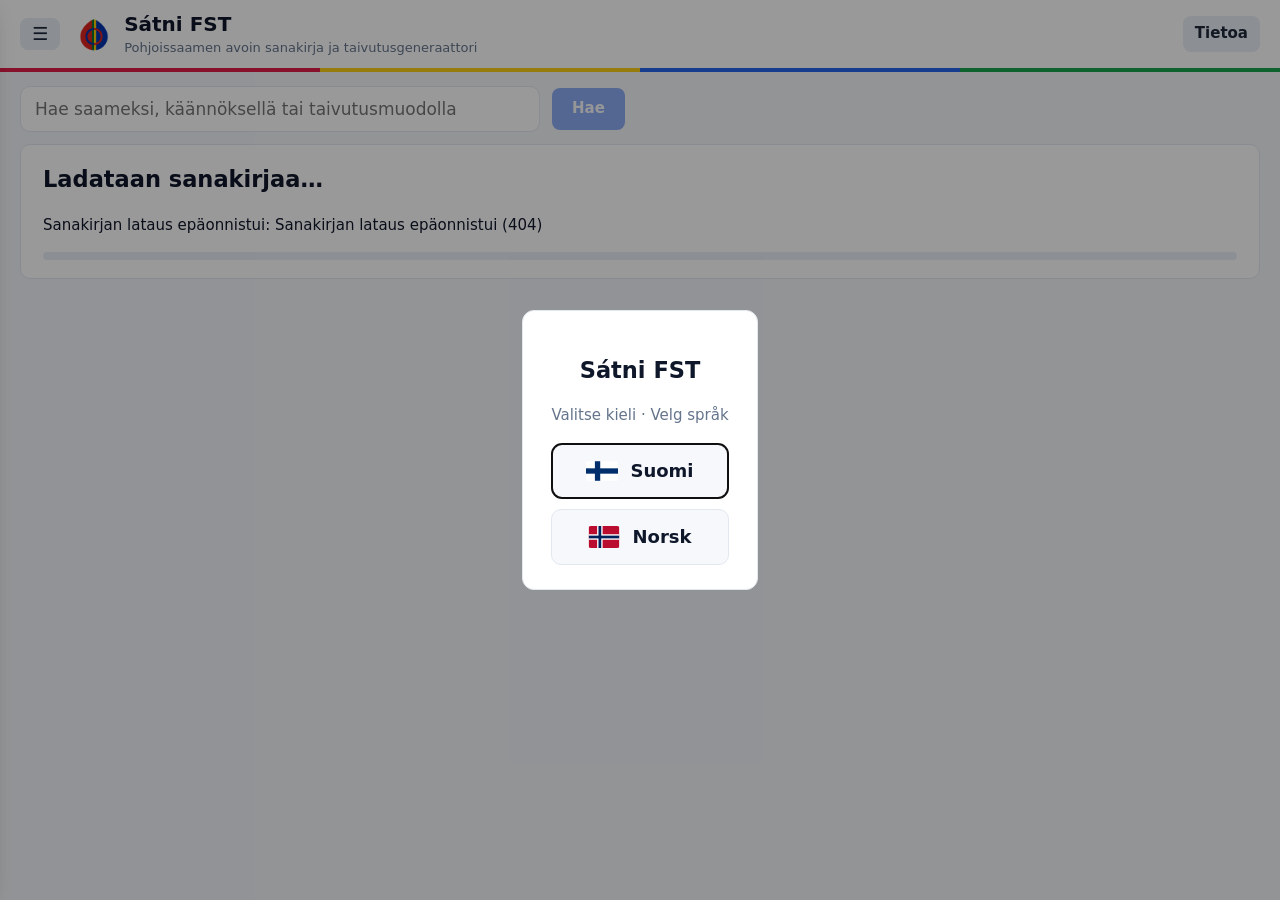
==== web/index.html @ 5a5806b3 "Tekstintunnistus: suunta saame ⇄ suomi/norja, kehys tai alleviivaus omalla värillä, latauskehä; vers" ====
<!doctype html>
<html lang="fi">
<head>
  <meta charset="utf-8">
  <meta name="viewport" content="width=device-width, initial-scale=1, viewport-fit=cover">
  <title>Sátni FST</title>
  <meta name="description" content="Pohjoissaamen–suomen sanakirja ja taivutusgeneraattori">
  <meta name="theme-color" content="#2563eb">
  <link rel="manifest" href="manifest.webmanifest">
  <link rel="icon" href="icons/icon-192.png">
  <link rel="apple-touch-icon" href="icons/icon-192.png">
  <link rel="stylesheet" href="styles.css">
  <script>
    // Teema ja kieli heti ennen piirtämistä, ettei sivu välähdä väärän värisenä
    try {
      const s = JSON.parse(localStorage.getItem("satni-settings") || "{}");
      if (s.theme === "light" || s.theme === "dark") document.documentElement.dataset.theme = s.theme;
      if (s.uiLang === "nb") document.documentElement.lang = "nb";
    } catch (e) {}
    // Android-sovellus jättää tilarivin tilan itse (MainActivity): yläpalkki ei lisää sitä toista kertaa
    if (location.hostname === "appassets.androidplatform.net") document.documentElement.classList.add("android-app");
  </script>
</head>
<body class="drawer-layout">
  <header class="topbar">
    <button class="icon-btn" id="sidebar-toggle" data-i18n-aria="sidebar" data-i18n-title="sidebar">☰</button>
    <div class="brand">
      <img src="icons/icon-192.png" alt="" class="brand-icon">
      <div>
        <div class="brand-name">Sátni FST</div>
        <div class="brand-sub" data-i18n="brandSub">Pohjoissaamen avoin sanakirja ja taivutusgeneraattori</div>
      </div>
    </div>
    <div class="topbar-actions">
      <button class="chip-btn" id="about-btn" data-i18n="about">Tietoa</button>
    </div>
  </header>
  <div class="stripe"><span></span><span></span><span></span><span></span></div>

  <div class="searchbar">
    <div class="search-box">
      <input id="search" type="search" autocomplete="off" spellcheck="false"
             placeholder="Hae saameksi, käännöksellä tai taivutusmuodolla" aria-label="Hae"
             data-i18n-placeholder="searchPlaceholder" data-i18n-aria="search" disabled>
      <ul id="suggestions" class="suggestions" role="listbox" hidden></ul>
    </div>
    <button class="primary-btn" id="search-btn" data-i18n="search" disabled>Hae</button>
    <!-- Tekstintunnistus valokuvasta: vain Android-sovelluksessa (window.SatniOcr, MainActivity) -->
    <button class="chip-btn ocr-btn" id="ocr-btn" data-i18n-title="ocrTitle" data-i18n-aria="ocrTitle" hidden disabled>📷</button>
  </div>

  <div id="drawer-scrim" class="drawer-scrim"></div>
  <div class="layout">
    <aside id="sidebar" class="sidebar">
      <!-- ☰-valikko: asetukset, suosikit, historia ja muut kielet. Käännökset ovat aina käyttöliittymän
           kielellä (suomi/norja); Muut kielet -asetuksella valittujen kielten käännökset näkyvät lisäksi
           sanakortissa, ja kaikki kielet Merkitykset-välilehdellä. -->
      <section id="settings-section" class="settings-section">
        <h3 data-i18n="settings">Asetukset</h3>
        <div class="setting-row stack"><span data-i18n="language">Kieli</span>
          <div id="drawer-lang" class="lang-switch" role="radiogroup" data-i18n-aria="uiLanguage"></div></div>
        <div class="setting-row" id="theme-row"><span data-i18n="theme">Teema</span>
          <select id="theme-select" data-i18n-aria="theme">
            <option value="auto" data-i18n="themeAuto">Automaattinen</option>
            <option value="light" data-i18n="themeLight">Vaalea</option>
            <option value="dark" data-i18n="themeDark">Tumma</option>
          </select></div>
        <label class="check" id="grade-option"><input type="checkbox" id="grade-toggle" checked> <span data-i18n="showGrade">Näytä aste (GD/HD)</span></label>
        <div class="setting-row voice-head"><span data-i18n="voice">Ääni</span></div>
        <div id="voice-list" class="voice-list" role="radiogroup" data-i18n-aria="voice"></div>
      </section>
      <section>
        <h3 data-i18n="favourites">★ Suosikit</h3>
        <ul id="favourites" class="word-list"></ul>
      </section>
      <section>
        <h3 data-i18n="history">Historia</h3>
        <ul id="history" class="word-list"></ul>
        <button class="link-btn" id="clear-history" data-i18n="clearHistory">Tyhjennä historia</button>
      </section>
      <section>
        <h3 data-i18n="otherLanguages">Muut kielet</h3>
        <p class="muted small" data-i18n="extraLangsHint"></p>
        <div id="extra-langs" class="extra-langs"></div>
      </section>
      <!-- Kokeelliset ominaisuudet, oletuksena pois päältä. Nyt: kuvasta haku (📷, vain Android-sovellus). -->
      <section id="experimental-section" class="experimental" hidden>
        <label class="switch-row">
          <span class="switch-text">
            <span data-i18n="experimental">Kokeelliset ominaisuudet</span>
            <span class="muted small"><span class="state-off" data-i18n="experimentalOff">Pois käytöstä</span><span
              class="state-on" data-i18n="experimentalOn">Käytössä</span></span>
          </span>
          <input type="checkbox" id="experimental-toggle" class="switch" role="switch">
        </label>
        <p class="muted small" data-i18n="experimentalHint"></p>
      </section>
    </aside>

    <main id="main">
      <section id="loading" class="card loading">
        <h2 data-i18n="loadingTitle">Ladataan sanakirjaa…</h2>
        <p id="loading-text" data-i18n="loadingText">Ensimmäisellä kerralla ladataan noin 40 Mt. Sen jälkeen sanakirja toimii myös ilman verkkoyhteyttä.</p>
        <div class="progress"><div id="progress-bar"></div></div>
      </section>

      <section id="welcome" class="card welcome" hidden>
        <div id="welcome-lang" class="lang-switch" role="radiogroup" data-i18n-aria="uiLanguage"></div>
        <h1 data-i18n="welcomeTitle">Bures boahtin! – Tervetuloa</h1>
        <p class="lead" data-i18n="welcomeLead"></p>
        <dl class="tips" data-i18n-html="welcomeTips"></dl>
        <p class="muted small" data-i18n="tryThese">Kokeile:</p>
        <div id="examples" class="chips"></div>
      </section>

      <div id="results" class="chips results" hidden></div>

      <article id="word" class="card word" hidden>
        <div class="word-top">
          <div class="word-title">
            <h1 id="lemma"></h1>
            <span id="pos-badge" class="badge"></span>
            <button id="fav-btn" class="star-btn">☆</button>
          </div>
          <div class="word-actions">
            <button id="speak-btn" class="speak-btn"><span class="speaker">🔈</span> <span data-i18n="listen">Kuuntele</span></button>
            <a id="gt-link" class="gt-btn" target="_blank" rel="noopener"><span class="gt-mark">gt</span> Giellatekno ↗</a>
            <a id="satni-link" class="ext-btn" target="_blank" rel="noopener">sátni.org ↗</a>
            <a id="ai-link" class="ext-btn" target="_blank" rel="noopener" data-i18n-title="askAiTitle">ChatGPT ↗</a>
          </div>
        </div>
        <p class="translation"><span id="translation"></span> <a href="#" id="more-meanings" class="more"></a></p>
        <p id="form-translation" class="form-translation" hidden></p>
        <p id="extra-translations" class="extra-translations" hidden></p>
        <div id="gradation" class="gradation"></div>
        <p id="word-info" class="muted small"></p>
      </article>

      <nav id="tabs" class="tabs" hidden>
        <button data-tab="table" class="active" data-i18n="tabTable">Taivutus</button>
        <button data-tab="meanings" id="meanings-tab">Merkitykset</button>
        <button data-tab="raw" data-i18n="tabRaw">Kaikki muodot</button>
      </nav>
      <section id="panel-table" class="card panel" hidden></section>
      <section id="panel-meanings" class="card panel" hidden></section>
      <section id="panel-raw" class="card panel" hidden></section>
    </main>
  </div>

  <!-- Ensimmäinen käynnistys: käyttöliittymän kieli (app.js: showFirstRun) -->
  <dialog id="first-run" class="first-run">
    <h2>Sátni FST</h2>
    <p>Valitse kieli · Velg språk</p>
    <div id="first-run-lang" class="first-run-lang"></div>
  </dialog>

  <dialog id="about">
    <h2>Sátni FST</h2>
    <p class="muted small" id="about-version"></p>
    <div data-i18n-html="aboutBody"></div>
    <form method="dialog"><button class="chip-btn" data-i18n="close">Sulje</button></form>
  </dialog>

  <!-- Tekstintunnistus: kuva ja sen sanat (app.js: openOcr, ocrResult) -->
  <div id="ocr-view" class="ocr-view" hidden>
    <div class="ocr-head">
      <button class="chip-btn" id="ocr-camera" data-i18n="ocrCamera">📷 Ota kuva</button>
      <button class="chip-btn" id="ocr-gallery" data-i18n="ocrGallery">🖼️ Valitse kuva</button>
      <button class="chip-btn" id="ocr-close" data-i18n="close">Sulje</button>
    </div>
    <!-- Suunta (saame -> käyttöliittymän kieli tai toisin päin) ja merkintätyyli (kehys/alleviivaus, väri) -->
    <div class="ocr-bar">
      <button class="ocr-dir" id="ocr-dir"></button>
      <button class="ocr-style-btn" id="ocr-style-btn" data-i18n-title="ocrStyle" data-i18n-aria="ocrStyle"></button>
      <div id="ocr-style" class="ocr-style" hidden>
        <div class="lang-switch ocr-seg" id="ocr-style-seg" role="radiogroup">
          <button data-style="frame" data-i18n="ocrFrame">Kehys</button>
          <button data-style="underline" data-i18n="ocrUnderline">Alleviivaus</button>
        </div>
        <div class="ocr-swatches" id="ocr-swatches" role="radiogroup"></div>
      </div>
    </div>
    <p id="ocr-status" class="muted small"></p>
    <!-- Kuva koko jäljellä olevalla alueella: zoomaus kahdella sormella, siirto vetämällä. Sanakirjan sanat
         alleviivattuina; napautus avaa kuplan (sana, käännös, kuuntele), kuplan napautus sanakirjan. -->
    <div id="ocr-stage" class="ocr-stage">
      <div id="ocr-photo" class="ocr-photo"></div>
      <div id="ocr-bubble" class="ocr-bubble" role="group" hidden></div>
    </div>
  </div>

  <div id="toast" class="toast" hidden></div>

  <script src="vendor/sql-wasm.js"></script>
  <script src="i18n.js"></script>
  <script src="app.js"></script>
</body>
</html>
---- web/styles.css ----
/* Värit samat kuin työpöytäversion ui_theme.py:ssä */
:root {
  --bg: #f4f6fa; --surface: #ffffff; --surface-alt: #f6f8fb; --border: #e2e8f0;
  --text: #0f172a; --muted: #64748b; --subtle: #94a3b8;
  --accent: #2563eb; --accent-hover: #1d4ed8; --accent-text: #ffffff;
  --chip: #e8edf4; --chip-hover: #dbe3ee; --chip-text: #1e293b;
  --section: #eef2f8; --select: #dbeafe;
  --gd: #15803d; --gd-bg: #dcfce7; --hd: #c2410c; --hd-bg: #ffedd5;
  --gt: #9f1239; --gt-bg: #fff1f2; --gt-hover: #ffe4e6;
  --speak: #1d4ed8; --speak-bg: #eff6ff; --speak-hover: #dbeafe;
  --radius: 10px;
  color-scheme: light;
}
@media (prefers-color-scheme: dark) {
  :root:not([data-theme="light"]) {
    --bg: #0f141b; --surface: #171e27; --surface-alt: #1b232e; --border: #2a3441;
    --text: #e5e9f0; --muted: #94a3b8; --subtle: #64748b;
    --accent: #3b82f6; --accent-hover: #60a5fa;
    --chip: #232c38; --chip-hover: #2d3846; --chip-text: #e2e8f0;
    --section: #1f2834; --select: #1e3a5f;
    --gd: #4ade80; --gd-bg: #123220; --hd: #fb923c; --hd-bg: #3a2210;
    --gt: #fda4af; --gt-bg: #35141d; --gt-hover: #4a1c28;
    --speak: #93c5fd; --speak-bg: #162447; --speak-hover: #1e3160;
    color-scheme: dark;
  }
}
:root[data-theme="dark"] {
  --bg: #0f141b; --surface: #171e27; --surface-alt: #1b232e; --border: #2a3441;
  --text: #e5e9f0; --muted: #94a3b8; --subtle: #64748b;
  --accent: #3b82f6; --accent-hover: #60a5fa;
  --chip: #232c38; --chip-hover: #2d3846; --chip-text: #e2e8f0;
  --section: #1f2834; --select: #1e3a5f;
  --gd: #4ade80; --gd-bg: #123220; --hd: #fb923c; --hd-bg: #3a2210;
  --gt: #fda4af; --gt-bg: #35141d; --gt-hover: #4a1c28;
  --speak: #93c5fd; --speak-bg: #162447; --speak-hover: #1e3160;
  color-scheme: dark;
}

* { box-sizing: border-box; }
html, body { margin: 0; }
/* Sivu ei saa olla näyttöä leveämpi eikä venyä reunojen yli (puhelin: tausta paljastui). Vain html:lle:
   body:n overflow tekisi siitä oman vierityslaatikon, ja puhelimessa sivu ei enää vierinyt lainkaan. */
html { background: var(--bg); overflow-x: hidden; overscroll-behavior: none; }
body {
  background: var(--bg); color: var(--text);
  font: 15px/1.45 "Noto Sans", "Segoe UI", system-ui, -apple-system, "DejaVu Sans", sans-serif;
  -webkit-text-size-adjust: 100%;
}
button, input, select { font: inherit; color: inherit; }
a { color: var(--accent); }
[hidden] { display: none !important; }
.muted { color: var(--muted); }
.small { font-size: 13px; }
b.gd, .gd { color: var(--gd); }
b.hd, .hd { color: var(--hd); }

/* Yläpalkki */
.topbar {
  display: flex; align-items: center; justify-content: space-between; gap: 12px;
  background: var(--surface); padding: 10px 20px; padding-top: max(10px, env(safe-area-inset-top));
}
/* Android-sovelluksessa tilarivin tila on jo sovelluksen reunuksessa (muuten tyhjä alue kahteen kertaan) */
.android-app .topbar { padding-top: 10px; }
.brand { display: flex; align-items: center; gap: 12px; min-width: 0; overflow: hidden; }
.brand > div { min-width: 0; overflow: hidden; text-overflow: ellipsis; }
.brand-icon { width: 36px; height: 36px; border-radius: 8px; }
.brand-name { font-weight: 700; font-size: 20px; }
.brand-sub { color: var(--muted); font-size: 13px; white-space: nowrap; overflow: hidden; text-overflow: ellipsis; }
.topbar-actions { display: flex; gap: 8px; align-items: center; }
.stripe { display: flex; height: 4px; }
.stripe span { flex: 1; }
.stripe span:nth-child(1) { background: #e11d48; } .stripe span:nth-child(2) { background: #facc15; }
.stripe span:nth-child(3) { background: #2563eb; } .stripe span:nth-child(4) { background: #16a34a; }

select {
  background: var(--surface); border: 1px solid var(--border); border-radius: 8px; padding: 6px 8px;
}
.chip-btn, .icon-btn {
  background: var(--chip); color: var(--chip-text); border: 0; border-radius: 8px;
  padding: 7px 12px; font-weight: 600; cursor: pointer;
}
.chip-btn:hover, .icon-btn:hover { background: var(--chip-hover); }
.icon-btn { display: none; font-size: 18px; line-height: 1; }

/* Käyttöliittymän kieli: valitsin valikossa ja aloitussivulla */
.lang-switch svg {
  width: 24px; height: 16px; border-radius: 2px; box-shadow: 0 0 0 1px var(--border); flex: none;
}
.lang-switch {
  float: right; display: inline-flex; gap: 2px; padding: 3px; background: var(--chip); border-radius: 99px;
}
.lang-switch button {
  display: flex; align-items: center; gap: 8px; border: 0; background: none; color: var(--chip-text);
  padding: 6px 12px; border-radius: 99px; font: inherit; font-weight: 600; cursor: pointer;
}
.lang-switch button.active { background: var(--surface); box-shadow: 0 1px 3px rgb(0 0 0 / .15); }
.primary-btn {
  background: var(--accent); color: var(--accent-text); border: 0; border-radius: 8px;
  padding: 10px 20px; font-weight: 700; cursor: pointer;
}
.primary-btn:hover { background: var(--accent-hover); }
.primary-btn:disabled { opacity: .5; cursor: default; }
.link-btn { background: none; border: 0; color: var(--muted); font-size: 13px; cursor: pointer; padding: 4px 0; }
.link-btn:hover { color: var(--accent); }

/* Haku */
.searchbar {
  display: flex; flex-wrap: wrap; align-items: center; gap: 10px 12px; padding: 14px 20px 8px;
}
.search-box { position: relative; flex: 1 1 320px; max-width: 520px; }
#search {
  width: 100%; padding: 10px 14px; font-size: 17px; border-radius: 10px;
  border: 1px solid var(--border); background: var(--surface); outline: none;
}
#search:focus { border-color: var(--accent); box-shadow: 0 0 0 3px color-mix(in srgb, var(--accent) 20%, transparent); }
.check, .voice { display: flex; gap: 6px; align-items: center; font-size: 14px; white-space: nowrap; }
.check input { accent-color: var(--accent); width: 16px; height: 16px; }
.suggestions {
  position: absolute; left: 0; right: 0; top: calc(100% + 4px); z-index: 20; margin: 0; padding: 4px;
  list-style: none; background: var(--surface); border: 1px solid var(--border); border-radius: 10px;
  box-shadow: 0 10px 30px rgba(0, 0, 0, .15); max-height: 340px; overflow-y: auto;
}
.suggestions li { padding: 8px 10px; border-radius: 6px; cursor: pointer; display: flex; gap: 8px; align-items: baseline; }
.suggestions li .pos { color: var(--subtle); font-size: 12px; }
.suggestions li .trans { color: var(--muted); font-size: 13px; margin-left: auto; text-align: right; }
.suggestions li.active, .suggestions li:hover { background: var(--select); }

/* Asettelu: sivupalkki + sisältö */
.layout { display: grid; grid-template-columns: 230px minmax(0, 1fr); gap: 16px; padding: 4px 20px 24px; }
.sidebar {
  background: var(--surface); border: 1px solid var(--border); border-radius: var(--radius);
  padding: 12px 14px; align-self: start; position: sticky; top: 12px; max-height: calc(100vh - 24px); overflow: auto;
}
.sidebar h3 { margin: 4px 0 6px; font-size: 13px; color: var(--muted); text-transform: uppercase; letter-spacing: .04em; }
.sidebar section + section { margin-top: 14px; }
.word-list { list-style: none; margin: 0; padding: 0; }
.word-list li a {
  display: block; padding: 5px 8px; border-radius: 6px; text-decoration: none; color: var(--text);
  white-space: nowrap; overflow: hidden; text-overflow: ellipsis;
}
.word-list li a:hover { background: var(--chip); }
.extra-langs { display: flex; flex-direction: column; gap: 2px; }
.extra-langs .check { padding: 3px 8px; font-size: 14px; }
.extra-translations { font-size: 15px; margin: -4px 0 10px; }
.word-list .empty { color: var(--subtle); font-size: 13px; padding: 4px 8px; }

.card {
  background: var(--surface); border: 1px solid var(--border); border-radius: var(--radius);
  padding: 18px 22px;
}
main > * + * { margin-top: 12px; }

/* Lataus ja aloitus */
.loading h2 { margin-top: 0; }
.progress { height: 8px; background: var(--chip); border-radius: 99px; overflow: hidden; margin-top: 12px; }
#progress-bar { height: 100%; width: 0; background: var(--accent); transition: width .2s; }
.welcome h1 { margin: 4px 0; font-size: 26px; }
.lead { color: var(--muted); margin-top: 0; font-size: 16px; }
.tips { display: grid; grid-template-columns: 120px 1fr; gap: 6px 12px; margin: 18px 0 22px; }
.tips dt { color: var(--accent); font-weight: 700; }
.tips dd { margin: 0; }
.chips { display: flex; flex-wrap: wrap; gap: 6px; }
.chips button {
  background: var(--chip); color: var(--chip-text); border: 0; border-radius: 8px; padding: 6px 12px;
  font-weight: 600; cursor: pointer;
}
.chips button:hover { background: var(--chip-hover); }
.chips button.selected { background: var(--accent); color: var(--accent-text); }
.chips button.random { background: var(--speak-bg); color: var(--speak); }
.results button { font-size: 13px; }
.results button .trans { font-weight: 400; opacity: .85; }
.results button.more-results { background: none; color: var(--accent); border: 1px dashed var(--border); }

/* Sanakortti */
.word-top { display: flex; justify-content: space-between; align-items: flex-start; gap: 12px; flex-wrap: wrap; }
.word-title { display: flex; align-items: center; gap: 12px; flex-wrap: wrap; }
.word-title h1 { margin: 0; font-size: 32px; line-height: 1.15; }
.badge { background: var(--chip); color: var(--chip-text); border-radius: 6px; padding: 2px 8px; font-size: 13px; font-weight: 600; }
.star-btn { background: none; border: 0; font-size: 24px; color: var(--subtle); cursor: pointer; padding: 0 4px; }
.star-btn.on { color: #eab308; }
.word-actions { display: flex; flex-wrap: wrap; gap: 8px; }
.speak-btn, .gt-btn {
  display: inline-flex; align-items: center; gap: 6px; border: 0; border-radius: 8px; padding: 7px 12px;
  font-weight: 700; font-size: 14px; cursor: pointer; text-decoration: none;
}
.speak-btn { background: var(--speak-bg); color: var(--speak); }
.speak-btn:hover { background: var(--speak-hover); }
.speak-btn:disabled { opacity: .7; cursor: progress; }
.gt-btn { background: var(--gt-bg); color: var(--gt); }
.gt-btn:hover { background: var(--gt-hover); }
.ext-btn {
  display: inline-flex; align-items: center; border-radius: 8px; padding: 7px 12px;
  font-weight: 700; font-size: 14px; text-decoration: none; background: var(--chip); color: var(--chip-text);
}
.ext-btn:hover { background: var(--chip-hover); }
.gt-mark { background: var(--gt); color: var(--gt-bg); border-radius: 5px; padding: 0 5px; font-size: 12px; }
.translation { font-size: 19px; margin: 6px 0 10px; }
.form-translation { font-size: 16px; margin: -4px 0 10px; }
.form-translation b { font-weight: 600; }
.more { font-size: 14px; margin-left: 6px; text-decoration: none; }
.gradation { display: flex; flex-wrap: wrap; align-items: center; gap: 6px 8px; font-size: 14px; }
.gradation .label { color: var(--muted); font-weight: 700; font-size: 13px; margin-right: 4px; }
.gradation .pill { border-radius: 6px; padding: 2px 8px; font-weight: 700; }
.pill.gd { background: var(--gd-bg); color: var(--gd); }
.pill.hd { background: var(--hd-bg); color: var(--hd); }
.pill.other { background: var(--chip); color: var(--muted); font-weight: 500; }
.gradation .clusters { font-size: 18px; font-weight: 700; margin: 0 10px; }
.gradation .arrow { color: var(--subtle); }
.gradation .oahpa { color: var(--muted); font-size: 13px; }
#word-info:empty { display: none; }
#word-info { margin: 8px 0 0; }

/* Välilehdet */
.tabs { display: flex; gap: 4px; border-bottom: 1px solid var(--border); }
.tabs button {
  background: none; border: 0; border-bottom: 3px solid transparent; padding: 10px 14px; font-weight: 700;
  color: var(--muted); cursor: pointer;
}
.tabs button:hover { color: var(--text); }
.tabs button.active { color: var(--accent); border-bottom-color: var(--accent); }
main > .tabs { margin-top: 18px; }
main > .tabs + .panel { margin-top: 0; border-top-left-radius: 0; border-top-right-radius: 0; border-top: 0; }

/* Taivutustaulukot */
.legend { color: var(--muted); font-size: 13px; margin: 0 0 12px; }
.legend b { margin-right: 4px; }
.table-wrap { overflow-x: auto; }
table.paradigm { border-collapse: collapse; width: 100%; font-size: 15px; }
table.paradigm th { text-align: left; color: var(--muted); font-size: 13px; font-weight: 700; padding: 6px 12px; }
table.paradigm td { padding: 6px 12px; white-space: nowrap; }
table.paradigm td.label { color: var(--muted); font-weight: 700; width: 1%; }
table.paradigm tbody tr:nth-child(even) td { background: var(--surface-alt); }
table.paradigm tr.section td {
  background: var(--section) !important; color: var(--accent); font-weight: 700; padding-top: 10px;
}
.form { cursor: pointer; border-radius: 4px; }
.form:hover { background: var(--select); }
.form.playing { outline: 2px solid var(--accent); }
.pron { color: var(--muted); }
.sep { color: var(--subtle); }
.hint { color: var(--subtle); font-size: 13px; margin: 12px 0 0; }

/* Merkitykset */
.meaning { margin: 0 0 18px; }
.lang-head { margin: 22px 0 10px; font-size: 13px; text-transform: uppercase; letter-spacing: .06em; color: var(--muted); }
.meaning .head { font-weight: 700; font-size: 16px; }
.meaning .nr { color: var(--accent); margin-right: 6px; }
.meaning .expl { font-style: italic; font-weight: 400; }
.meaning .restr { font-style: italic; color: var(--muted); font-weight: 400; font-size: 14px; }
.meaning .tag { background: var(--chip); color: var(--muted); border-radius: 5px; padding: 1px 6px; font-size: 12px; font-weight: 400; margin-left: 6px; }
.example { margin: 6px 0 0 24px; }
.example .sme { display: block; }
.example .fin { display: block; color: var(--muted); }
.example .missing { display: block; color: var(--subtle); font-style: italic; font-size: 13px; }
.raw { font-family: ui-monospace, "DejaVu Sans Mono", monospace; font-size: 13px; }
.raw .tag { color: var(--muted); display: inline-block; min-width: 200px; }

dialog {
  background: var(--surface); color: var(--text); border: 1px solid var(--border); border-radius: 12px;
  max-width: 540px; padding: 24px 28px;
}
dialog::backdrop { background: rgba(0, 0, 0, .4); }
/* Tekstintunnistus (Android-sovellus): kuva koko näytön kokoisena, sanakirjan sanat alleviivattuina samassa
   kohdassa ja asennossa kuin kuvassa; napautetun sanan päällä kupla (sana, käännös, linkki sanakirjaan) */
.ocr-btn { font-size: 18px; padding: 6px 10px; line-height: 1.2; }
.ocr-view {
  position: fixed; inset: 0; z-index: 45; background: var(--bg); padding: 12px;
  display: flex; flex-direction: column;
}
.ocr-view[hidden] { display: none; }
.ocr-head { display: flex; flex-wrap: wrap; gap: 8px; }
.ocr-head #ocr-close { margin-left: auto; }
#ocr-status { margin: 8px 2px; }
.ocr-stage {
  position: relative; flex: 1; min-height: 0; overflow: hidden; touch-action: none;
  user-select: none; -webkit-user-select: none; -webkit-touch-callout: none;
  border-radius: 8px; background: #111;
}
.ocr-photo { position: absolute; left: 0; top: 0; transform-origin: 0 0; }
.ocr-photo img { display: block; width: 100%; height: 100%; pointer-events: none; user-select: none; }
/* Sanojen merkintä: läpikuultava pyöreäkulmainen kehys tai alleviivaus, väri asetuksista (--mark) */
.ocr-photo { --mark: #2563eb; }
.ocr-word { position: absolute; }
.style-frame .ocr-word {
  border-radius: 6px; background: color-mix(in srgb, var(--mark) 10%, transparent);
  border: 1.5px solid color-mix(in srgb, var(--mark) 45%, transparent);
}
.style-frame .ocr-word.picked {
  background: color-mix(in srgb, var(--mark) 24%, transparent); border-color: var(--mark);
}
.style-underline .ocr-word {
  border-radius: 2px; box-shadow: inset 0 -2px 0 color-mix(in srgb, var(--mark) 80%, transparent);
}
.style-underline .ocr-word.picked {
  background: color-mix(in srgb, var(--mark) 18%, transparent); box-shadow: inset 0 -3px 0 var(--mark);
}
/* Suunta ja merkintätapa: pilleri ja paletti kuvan yläpuolella */
.ocr-bar { position: relative; display: flex; align-items: center; gap: 8px; margin-top: 10px; }
.ocr-dir, .ocr-style-btn {
  display: inline-flex; align-items: center; gap: 8px; border: 1px solid var(--border); background: var(--surface);
  color: var(--text); border-radius: 99px; padding: 6px 14px; font: inherit; font-weight: 600; cursor: pointer;
}
.ocr-dir svg { width: 18px; height: 18px; color: var(--accent); }
.ocr-style-btn { padding: 6px; width: 36px; height: 36px; justify-content: center; margin-left: auto; }
.ocr-style-btn span { width: 18px; height: 18px; border-radius: 50%; background: var(--mark-preview, #2563eb); }
.ocr-style {
  position: absolute; right: 0; top: calc(100% + 6px); z-index: 5; display: flex; flex-direction: column; gap: 12px;
  padding: 12px; border-radius: 14px; background: var(--surface); border: 1px solid var(--border);
  box-shadow: 0 8px 24px rgba(0, 0, 0, .25);
}
.ocr-style[hidden] { display: none; }
.ocr-seg { float: none; }
.ocr-seg button { padding: 5px 12px; font-size: 14px; }
.ocr-swatches { display: flex; gap: 10px; justify-content: center; }
.ocr-swatches button {
  width: 28px; height: 28px; border-radius: 50%; border: 0; cursor: pointer; background: var(--c);
  box-shadow: 0 0 0 2px var(--surface), 0 0 0 3px transparent;
}
.ocr-swatches button.active { box-shadow: 0 0 0 2px var(--surface), 0 0 0 4px var(--c); }
.ocr-bubble {
  position: absolute; z-index: 2; display: flex; align-items: center; gap: 12px;
  max-width: calc(100% - 16px); padding: 8px 8px 8px 14px; border: 0; border-radius: 14px;
  background: var(--surface); color: var(--text); box-shadow: 0 6px 20px rgba(0, 0, 0, .35);
  font: inherit; text-align: left; cursor: pointer; transform: translate(-50%, calc(-100% - 10px));
}
.ocr-bubble[hidden] { display: none; }
.ocr-bubble.below { transform: translate(-50%, 10px); }
.ocr-bubble::after {
  content: ""; position: absolute; left: var(--arrow, 50%); top: 100%; transform: translateX(-50%);
  border: 8px solid transparent; border-top-color: var(--surface);
}
.ocr-bubble.below::after { top: auto; bottom: 100%; border-top-color: transparent; border-bottom-color: var(--surface); }
.ocr-bubble .b-text { display: flex; flex-direction: column; gap: 2px; min-width: 0; }
.ocr-bubble .b-word { font-weight: 700; font-size: 17px; }
.ocr-bubble .b-lemma { color: var(--muted); font-weight: 400; font-size: 14px; }
.ocr-bubble .b-trans { color: var(--muted); font-size: 15px; overflow: hidden; text-overflow: ellipsis; white-space: nowrap; }
.ocr-bubble .b-open, .ocr-bubble .b-speak {
  flex: none; width: 34px; height: 34px; border-radius: 50%; display: grid; place-items: center;
  background: var(--accent); color: var(--accent-text);
}
.ocr-bubble .b-speak { background: var(--speak-bg); color: var(--speak); margin-right: -4px; }

/* Ei Androidin omaa napautuskorostusta (se korosti koko kuplan); painettu painike korostetaan itse */
.ocr-stage, .ocr-stage * { -webkit-tap-highlight-color: transparent; }
.ocr-bubble .b-speak, .ocr-bubble .b-open { transition: transform .1s, filter .1s; }
.ocr-bubble .pressed { filter: brightness(.8); transform: scale(.86); }

/* Äänen haku: pyörivä kehä kaiutinkuvakkeen ympärillä (sanakortin Kuuntele ja kuvan sanakupla) */
@keyframes speak-spin { to { transform: rotate(360deg); } }
.speak-btn .speaker, .ocr-bubble .b-speak { position: relative; }
.speak-btn .speaker { display: inline-grid; place-items: center; width: 1.4em; height: 1.4em; }
.speak-btn.loading .speaker::after, .ocr-bubble .b-speak.loading::after {
  content: ""; position: absolute; inset: -5px; border-radius: 50%;
  border: 2.5px solid transparent; border-top-color: currentColor; border-left-color: currentColor;
  animation: speak-spin .8s linear infinite;
}
.speak-btn.loading .speaker::after { inset: -3px; border-width: 2px; }
.ocr-bubble svg { width: 18px; height: 18px; }

/* Kokeelliset ominaisuudet: kytkin valikon lopussa */
.experimental { border-top: 1px solid var(--border); padding-top: 14px; }
.switch-row { display: flex; align-items: center; justify-content: space-between; gap: 12px; cursor: pointer; font-weight: 600; }
.switch-text { display: flex; flex-direction: column; gap: 2px; }
.switch-text .small { font-weight: 400; }
.experimental .state-on, .experimental.on .state-off { display: none; }
.experimental.on .state-on { display: inline; }
.switch {
  appearance: none; -webkit-appearance: none; flex: none; position: relative; margin: 0; cursor: pointer;
  width: 46px; height: 28px; border-radius: 99px; background: var(--border); transition: background .2s;
}
.switch::before {
  content: ""; position: absolute; top: 3px; left: 3px; width: 22px; height: 22px; border-radius: 50%;
  background: #fff; box-shadow: 0 1px 3px rgba(0, 0, 0, .3); transition: transform .2s;
}
.switch:checked { background: var(--accent); }
.switch:checked::before { transform: translateX(18px); }
.switch:focus-visible { outline: 2px solid var(--accent); outline-offset: 2px; }
.toast {
  position: fixed; left: 50%; bottom: 24px; transform: translateX(-50%); z-index: 50;
  background: var(--text); color: var(--bg); padding: 10px 16px; border-radius: 8px; font-size: 14px;
  box-shadow: 0 8px 24px rgba(0, 0, 0, .25); max-width: calc(100% - 32px);
}

/* Kapea näyttö (puhelin) */
@media (max-width: 820px) {
  /* minmax(0, 1fr): leveä taulukko ei saa venyttää koko sivua näyttöä leveämmäksi */
  .layout { grid-template-columns: minmax(0, 1fr); padding: 4px 12px 24px; }
  .sidebar { display: none; position: static; max-height: none; }
  body.sidebar-open .sidebar { display: block; }
  .icon-btn { display: inline-block; }
  .brand-sub { display: none; }
  .brand-name { white-space: nowrap; font-size: 18px; }
  .brand-icon { width: 30px; height: 30px; }
  .topbar-actions { gap: 6px; }
  .search-box { flex: 1 1 0; min-width: 0; }
  .primary-btn { padding: 10px 16px; }
  .tabs { overflow-x: auto; }
  .tabs button { white-space: nowrap; padding: 10px 10px; font-size: 14px; }
  .topbar, .searchbar { padding-left: 12px; padding-right: 12px; }
  .card { padding: 14px 16px; }
  .lang-switch { float: none; margin-bottom: 10px; }
  .word-title h1 { font-size: 27px; }
  .tips { grid-template-columns: 1fr; gap: 0; }
  .tips dd { margin-bottom: 8px; }
  table.paradigm { font-size: 14px; }
  table.paradigm td, table.paradigm th { padding: 5px 8px; }
}
/* Puhelin pystyssä: nimi mahtuu ilman kuvaketta */
@media (max-width: 480px) {
  .brand-icon { display: none; }
}

/* Sivupaneeli on vasemmalta liukuva valikko (☰), jossa myös asetukset.
   Sama kaikilla alustoilla: sisältö saa koko leveyden. */
body.drawer-layout .layout { grid-template-columns: minmax(0, 1fr); }
body.drawer-layout .sidebar {
  /* align-self: stretch, koska ruudukon sisällä kiinteäkin elementti noudattaa align-selfiä (start =
     sisällön korkuinen): ilman tätä valikon alaosa jää matalalla näytöllä näkymättömiin eikä vieritä */
  display: block; position: fixed; top: 8px; bottom: 0; left: 0; z-index: 40; max-height: none; align-self: stretch;
  width: min(85vw, 320px); overflow-y: auto; padding: 18px 16px 24px; border-radius: 0 12px 12px 0;
  background: var(--surface); box-shadow: 4px 0 24px rgba(0, 0, 0, .3);
  transform: translateX(-105%); transition: transform .2s ease-out;
}
body.drawer-layout.sidebar-open .sidebar { transform: none; }
.drawer-scrim { display: none; }
body.drawer-layout.sidebar-open .drawer-scrim {
  display: block; position: fixed; inset: 0; z-index: 39; background: rgba(0, 0, 0, .45);
}
body.drawer-layout .icon-btn { display: inline-block; }
.settings-section .check { display: flex; align-items: center; gap: 8px; padding: 6px 8px; }
/* ☰ vasempaan yläkulmaan; kieli, teema ja ääni ovat valikossa */
body.drawer-layout .topbar { justify-content: flex-start; }
body.drawer-layout .topbar .brand { flex: 1; }
body.drawer-layout .topbar > #sidebar-toggle { margin-right: 4px; }
.setting-row { display: flex; align-items: center; justify-content: space-between; gap: 8px; padding: 6px 8px; }
.setting-row .lang-switch { float: none; }
.setting-row.stack { flex-direction: column; align-items: flex-start; }
.voice-head { padding-bottom: 0; }
.voice-list { display: flex; flex-direction: column; padding: 0 8px 4px 16px; }
.voice-row { display: flex; align-items: center; justify-content: space-between; gap: 8px; padding: 2px 0; }
.voice-row label { display: flex; align-items: center; gap: 10px; flex: 1; padding: 6px 0; cursor: pointer; }
.sample-btn {
  border: 0; border-radius: 99px; background: var(--speak-bg); color: var(--speak); font-size: 18px;
  width: 40px; height: 40px; cursor: pointer;
}
.sample-btn:disabled { opacity: .5; }
.first-run { text-align: center; }
.first-run p { color: var(--muted); }
.first-run-lang { display: flex; flex-direction: column; gap: 10px; margin-top: 16px; }
.first-run-lang button {
  display: flex; align-items: center; justify-content: center; gap: 12px; padding: 14px 24px; font: inherit;
  font-size: 18px; font-weight: 600; border: 1px solid var(--border); border-radius: var(--radius);
  background: var(--surface-alt); color: var(--text); cursor: pointer;
}
.first-run-lang svg { width: 32px; height: 22px; border-radius: 3px; }
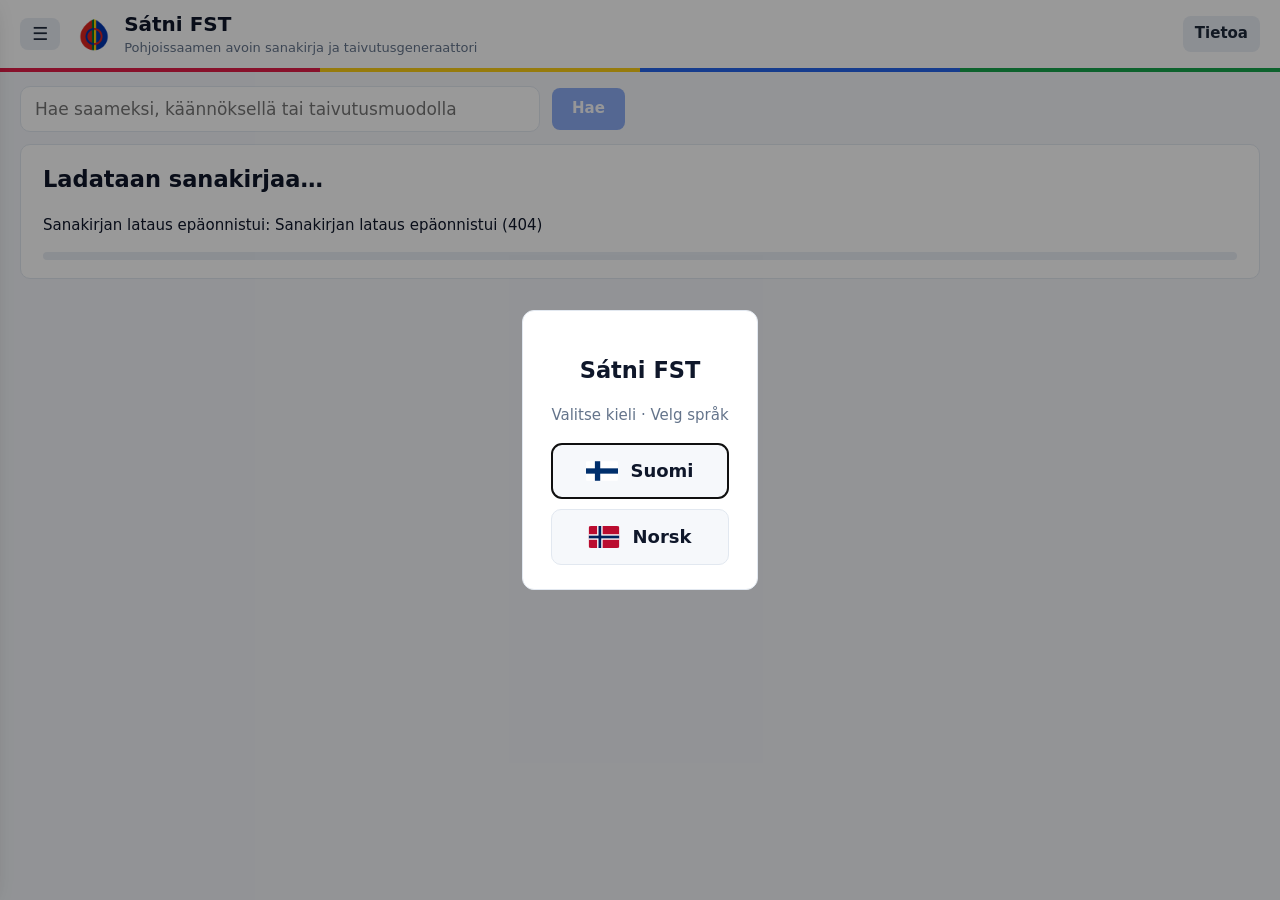
==== commit d726838b: "Versio 0.8.1: latauskehä kuvahaussa (tekstin tunnistus, sanojen haku, suunnan vaihto), Buy me a coff" ====
--- a/web/index.html
+++ b/web/index.html
@@ -120,13 +120,9 @@
           <div class="word-title">
             <h1 id="lemma"></h1>
             <span id="pos-badge" class="badge"></span>
+            <!-- Kuuntele: pyöreä kaiutinpainike, äänen haun ajan pyörivä kehä (styles.css) -->
+            <button id="speak-btn" class="speak-btn" data-i18n-title="listen" data-i18n-aria="listen"><svg viewBox="0 0 24 24" fill="none" stroke="currentColor" stroke-width="2.2" stroke-linecap="round" stroke-linejoin="round" aria-hidden="true"><path d="M4 9h4l5-4v14l-5-4H4z" fill="currentColor"/><path d="M16.5 8.5a5 5 0 0 1 0 7"/><path d="M19 6a8.5 8.5 0 0 1 0 12"/></svg></button>
             <button id="fav-btn" class="star-btn">☆</button>
-          </div>
-          <div class="word-actions">
-            <button id="speak-btn" class="speak-btn"><span class="speaker">🔈</span> <span data-i18n="listen">Kuuntele</span></button>
-            <a id="gt-link" class="gt-btn" target="_blank" rel="noopener"><span class="gt-mark">gt</span> Giellatekno ↗</a>
-            <a id="satni-link" class="ext-btn" target="_blank" rel="noopener">sátni.org ↗</a>
-            <a id="ai-link" class="ext-btn" target="_blank" rel="noopener" data-i18n-title="askAiTitle">ChatGPT ↗</a>
           </div>
         </div>
         <p class="translation"><span id="translation"></span> <a href="#" id="more-meanings" class="more"></a></p>
@@ -134,6 +130,14 @@
         <p id="extra-translations" class="extra-translations" hidden></p>
         <div id="gradation" class="gradation"></div>
         <p id="word-info" class="muted small"></p>
+        <!-- Sanasta muualla: pyöristetyt linkkipillerit kortin alaosassa (styles.css) -->
+        <section id="word-links" class="word-links" hidden>
+          <h3 class="links-head" data-i18n="elsewhere">Sanasta muualla</h3>
+          <div class="link-pills">
+            <a id="gt-link" class="link-pill gt" target="_blank" rel="noopener" data-i18n-title="gtTitle"><span class="lp-mark">gt</span>Giellatekno<span class="lp-arrow">↗</span></a>
+            <a id="satni-link" class="link-pill satni" target="_blank" rel="noopener" data-i18n-title="satniTitle"><span class="lp-mark">s</span>sátni.org<span class="lp-arrow">↗</span></a>
+          </div>
+        </section>
       </article>
 
       <nav id="tabs" class="tabs" hidden>
@@ -158,6 +162,17 @@
     <h2>Sátni FST</h2>
     <p class="muted small" id="about-version"></p>
     <div data-i18n-html="aboutBody"></div>
+    <form method="dialog" class="dialog-actions">
+      <button type="button" class="chip-btn" id="licenses-btn" data-i18n="licenses">Lisenssit</button>
+      <button class="chip-btn" data-i18n="close">Sulje</button>
+    </form>
+  </dialog>
+
+  <!-- Lisenssit ja tekijänoikeudet: web/licenses/ (työpöytäversiossa lisäksi licenses/desktop/, app.js: showLicenses) -->
+  <dialog id="licenses-dlg" class="licenses-dlg">
+    <h2 data-i18n="licensesTitle">Lisenssit ja tekijänoikeudet</h2>
+    <select id="lic-select" data-i18n-aria="licensesTitle"></select>
+    <pre id="lic-text" class="lic-text"></pre>
     <form method="dialog"><button class="chip-btn" data-i18n="close">Sulje</button></form>
   </dialog>
 
@@ -186,8 +201,13 @@
     <div id="ocr-stage" class="ocr-stage">
       <div id="ocr-photo" class="ocr-photo"></div>
       <div id="ocr-bubble" class="ocr-bubble" role="group" hidden></div>
+      <!-- Tekstin tunnistus ja sanojen haku käynnissä: pyörivä kehä kuvan keskellä (app.js: setOcrBusy) -->
+      <div id="ocr-busy" class="ocr-busy" hidden><span class="ocr-spinner"></span></div>
     </div>
   </div>
+
+  <!-- Sanakortin muodon kupla: kuuntele ja kopioi (app.js: openFormPop) -->
+  <div id="form-pop" class="ocr-bubble form-pop" role="group" hidden></div>
 
   <div id="toast" class="toast" hidden></div>
 
--- a/web/styles.css
+++ b/web/styles.css
@@ -178,35 +178,68 @@
 .badge { background: var(--chip); color: var(--chip-text); border-radius: 6px; padding: 2px 8px; font-size: 13px; font-weight: 600; }
 .star-btn { background: none; border: 0; font-size: 24px; color: var(--subtle); cursor: pointer; padding: 0 4px; }
 .star-btn.on { color: #eab308; }
-.word-actions { display: flex; flex-wrap: wrap; gap: 8px; }
-.speak-btn, .gt-btn {
-  display: inline-flex; align-items: center; gap: 6px; border: 0; border-radius: 8px; padding: 7px 12px;
-  font-weight: 700; font-size: 14px; cursor: pointer; text-decoration: none;
-}
-.speak-btn { background: var(--speak-bg); color: var(--speak); }
+.speak-btn {
+  position: relative; flex: none; display: inline-grid; place-items: center; width: 40px; height: 40px;
+  padding: 0; border: 0; border-radius: 50%; cursor: pointer; background: var(--speak-bg); color: var(--speak);
+  transition: transform .1s, filter .1s;
+}
+.speak-btn svg { width: 21px; height: 21px; }
 .speak-btn:hover { background: var(--speak-hover); }
-.speak-btn:disabled { opacity: .7; cursor: progress; }
-.gt-btn { background: var(--gt-bg); color: var(--gt); }
-.gt-btn:hover { background: var(--gt-hover); }
-.ext-btn {
-  display: inline-flex; align-items: center; border-radius: 8px; padding: 7px 12px;
-  font-weight: 700; font-size: 14px; text-decoration: none; background: var(--chip); color: var(--chip-text);
-}
-.ext-btn:hover { background: var(--chip-hover); }
-.gt-mark { background: var(--gt); color: var(--gt-bg); border-radius: 5px; padding: 0 5px; font-size: 12px; }
+.speak-btn:active { transform: scale(.88); filter: brightness(.9); }
+.speak-btn:disabled { cursor: progress; }
+/* Sanasta muualla: pyöreät pillerit, joiden alussa lähteen värinen merkki */
+.word-links { margin-top: 16px; padding-top: 12px; border-top: 1px solid var(--border); }
+.link-pills { display: flex; flex-wrap: wrap; gap: 8px; }
+.link-pill {
+  display: inline-flex; align-items: center; gap: 8px; padding: 4px 14px 4px 4px; border-radius: 999px;
+  background: var(--chip); color: var(--chip-text); font-weight: 600; font-size: 14px; text-decoration: none;
+  transition: transform .1s, background .1s;
+}
+.link-pill:hover { background: var(--chip-hover); }
+.link-pill:active { transform: scale(.95); }
+.lp-mark {
+  flex: none; display: grid; place-items: center; width: 26px; height: 26px; border-radius: 50%;
+  font-size: 12px; font-weight: 800; background: var(--accent); color: var(--accent-text);
+}
+.link-pill.gt .lp-mark { background: var(--gt); color: var(--gt-bg); }
+.lp-arrow { color: var(--subtle); font-size: 12px; margin-left: -2px; }
+/* Leveällä näytöllä oma solu sanan oikealla puolella; kapealla rivi kortin alaosassa */
+@media (min-width: 821px) {
+  .word { display: grid; grid-template-columns: minmax(0, 1fr) auto; column-gap: 24px; align-items: start; }
+  .word > * { grid-column: 1; }
+  .word > .word-links {
+    grid-column: 2; grid-row: 1 / span 20; margin: 0; padding: 12px 14px 14px;
+    border: 1px solid var(--border); border-radius: 12px; background: var(--surface-alt);
+  }
+  .word-links .link-pills { flex-direction: column; align-items: stretch; }
+}
 .translation { font-size: 19px; margin: 6px 0 10px; }
 .form-translation { font-size: 16px; margin: -4px 0 10px; }
 .form-translation b { font-weight: 600; }
 .more { font-size: 14px; margin-left: 6px; text-decoration: none; }
-.gradation { display: flex; flex-wrap: wrap; align-items: center; gap: 6px 8px; font-size: 14px; }
-.gradation .label { color: var(--muted); font-weight: 700; font-size: 13px; margin-right: 4px; }
-.gradation .pill { border-radius: 6px; padding: 2px 8px; font-weight: 700; }
-.pill.gd { background: var(--gd-bg); color: var(--gd); }
-.pill.hd { background: var(--hd-bg); color: var(--hd); }
-.pill.other { background: var(--chip); color: var(--muted); font-weight: 500; }
-.gradation .clusters { font-size: 18px; font-weight: 700; margin: 0 10px; }
-.gradation .arrow { color: var(--subtle); }
-.gradation .oahpa { color: var(--muted); font-size: 13px; }
+/* Astevaihtelu: pieni otsikko ja omat solut (esimerkkimuodot, konsonantit, asteet, Oahpan ryhmä) */
+.gradation { margin-top: 14px; }
+.gradation:empty { display: none; }
+.grad-head, .links-head {
+  margin: 0 0 8px; font-size: 12px; font-weight: 700; text-transform: uppercase; letter-spacing: .06em; color: var(--muted);
+}
+.grad-cells { display: flex; flex-wrap: wrap; gap: 8px; }
+.grad-cell {
+  display: flex; flex-direction: column; gap: 2px; padding: 7px 12px 8px; border-radius: 10px;
+  border: 1px solid var(--border); background: var(--surface-alt);
+}
+.gc-cap { font-size: 11px; font-weight: 600; color: var(--muted); white-space: nowrap; }
+.gc-val { font-size: 16px; font-weight: 700; white-space: nowrap; }
+.gc-val small { font-size: 11px; font-weight: 600; opacity: .8; }
+.gc-val .other { color: var(--muted); }
+.grad-cell.group .gc-val { font-size: 14px; font-weight: 600; }
+.gc-val .nw { white-space: nowrap; }
+.gradation .arrow { color: var(--subtle); font-weight: 400; margin: 0 2px; }
+/* Puhelimessa tasainen 2 × 2 -ruudukko */
+@media (max-width: 480px) {
+  .grad-cells { display: grid; grid-template-columns: 1fr 1fr; }
+  .grad-cell.group .gc-val { white-space: normal; }
+}
 #word-info:empty { display: none; }
 #word-info { margin: 8px 0 0; }
 
@@ -235,7 +268,7 @@
 }
 .form { cursor: pointer; border-radius: 4px; }
 .form:hover { background: var(--select); }
-.form.playing { outline: 2px solid var(--accent); }
+.form.picked { background: var(--select); outline: 2px solid var(--accent); }
 .pron { color: var(--muted); }
 .sep { color: var(--subtle); }
 .hint { color: var(--subtle); font-size: 13px; margin: 12px 0 0; }
@@ -260,6 +293,26 @@
   max-width: 540px; padding: 24px 28px;
 }
 dialog::backdrop { background: rgba(0, 0, 0, .4); }
+.dialog-actions { display: flex; justify-content: flex-end; gap: 8px; }
+/* Tietoa-ikkunan lopussa: Buy me a coffee (pyöreä kahvikuppilogo + teksti), sama ulkoasu kuin kotisivulla */
+.about-coffee { color: var(--muted); font-size: 14px; }
+.coffee-btn {
+  display: inline-flex; align-items: center; gap: 8px; margin-top: 6px; padding: 4px 14px 4px 4px; border-radius: 999px;
+  background: #fbf1e1; color: #3b2a20; border: 1px solid #ead9bf; font-weight: 700; font-size: 14px;
+  text-decoration: none; white-space: nowrap;
+}
+.coffee-btn img { width: 26px; height: 26px; border-radius: 50%; }
+.coffee-btn:hover { filter: brightness(.97); }
+/* Lisenssit: tiedoston valinta ja teksti vierivänä laatikkona */
+.licenses-dlg { max-width: min(760px, calc(100vw - 32px)); width: 100%; }
+.licenses-dlg h2 { margin-top: 0; }
+#lic-select { width: 100%; padding: 8px 10px; border-radius: 8px; border: 1px solid var(--border);
+  background: var(--surface-alt); color: var(--text); font: inherit; }
+.lic-text {
+  height: min(60vh, 520px); overflow: auto; margin: 12px 0; padding: 12px 14px; border-radius: 8px;
+  border: 1px solid var(--border); background: var(--surface-alt); white-space: pre-wrap; overflow-wrap: anywhere;
+  font-family: ui-monospace, "DejaVu Sans Mono", monospace; font-size: 12.5px; line-height: 1.5;
+}
 /* Tekstintunnistus (Android-sovellus): kuva koko näytön kokoisena, sanakirjan sanat alleviivattuina samassa
    kohdassa ja asennossa kuin kuvassa; napautetun sanan päällä kupla (sana, käännös, linkki sanakirjaan) */
 .ocr-btn { font-size: 18px; padding: 6px 10px; line-height: 1.2; }
@@ -294,6 +347,18 @@
 .style-underline .ocr-word.picked {
   background: color-mix(in srgb, var(--mark) 18%, transparent); box-shadow: inset 0 -3px 0 var(--mark);
 }
+/* Keltainen hukkuu vaalealle paperille: täyteläisempi täyttö ja tummennettu reuna */
+.mark-light.style-frame .ocr-word {
+  background: color-mix(in srgb, var(--mark) 22%, transparent);
+  border: 2px solid color-mix(in srgb, var(--mark) 80%, #000);
+}
+.mark-light.style-frame .ocr-word.picked {
+  background: color-mix(in srgb, var(--mark) 50%, transparent); border-color: color-mix(in srgb, var(--mark) 55%, #000);
+}
+.mark-light.style-underline .ocr-word { box-shadow: inset 0 -3px 0 color-mix(in srgb, var(--mark) 80%, #000); }
+.mark-light.style-underline .ocr-word.picked {
+  background: color-mix(in srgb, var(--mark) 40%, transparent); box-shadow: inset 0 -3px 0 color-mix(in srgb, var(--mark) 55%, #000);
+}
 /* Suunta ja merkintätapa: pilleri ja paletti kuvan yläpuolella */
 .ocr-bar { position: relative; display: flex; align-items: center; gap: 8px; margin-top: 10px; }
 .ocr-dir, .ocr-style-btn {
@@ -334,28 +399,56 @@
 .ocr-bubble .b-word { font-weight: 700; font-size: 17px; }
 .ocr-bubble .b-lemma { color: var(--muted); font-weight: 400; font-size: 14px; }
 .ocr-bubble .b-trans { color: var(--muted); font-size: 15px; overflow: hidden; text-overflow: ellipsis; white-space: nowrap; }
-.ocr-bubble .b-open, .ocr-bubble .b-speak {
+.ocr-bubble .b-open, .ocr-bubble .b-speak, .ocr-bubble .b-copy {
   flex: none; width: 34px; height: 34px; border-radius: 50%; display: grid; place-items: center;
   background: var(--accent); color: var(--accent-text);
 }
 .ocr-bubble .b-speak { background: var(--speak-bg); color: var(--speak); margin-right: -4px; }
+.ocr-bubble .b-copy { background: var(--chip); color: var(--chip-text); }
+.ocr-bubble button { border: 0; padding: 0; font: inherit; cursor: pointer; }
+/* Sanakortin muodon kupla: sama ulkoasu kuin kuvan sanakuplalla, sivun päällä */
+.form-pop {
+  position: absolute; z-index: 30; padding: 6px 6px 6px 14px; gap: 10px;
+  border: 1px solid var(--border); box-shadow: 0 8px 24px rgba(0, 0, 0, .3);
+}
+.form-pop::before {
+  content: ""; position: absolute; left: var(--arrow, 50%); top: 100%; transform: translateX(-50%);
+  border: 9px solid transparent; border-top-color: var(--border);
+}
+.form-pop.below::before { top: auto; bottom: 100%; border-top-color: transparent; border-bottom-color: var(--border); }
+.form-pop .b-word { font-size: 16px; }
 
 /* Ei Androidin omaa napautuskorostusta (se korosti koko kuplan); painettu painike korostetaan itse */
 .ocr-stage, .ocr-stage * { -webkit-tap-highlight-color: transparent; }
-.ocr-bubble .b-speak, .ocr-bubble .b-open { transition: transform .1s, filter .1s; }
+.ocr-bubble .b-speak, .ocr-bubble .b-open, .ocr-bubble .b-copy { transition: transform .1s, filter .1s; }
 .ocr-bubble .pressed { filter: brightness(.8); transform: scale(.86); }
 
 /* Äänen haku: pyörivä kehä kaiutinkuvakkeen ympärillä (sanakortin Kuuntele ja kuvan sanakupla) */
 @keyframes speak-spin { to { transform: rotate(360deg); } }
-.speak-btn .speaker, .ocr-bubble .b-speak { position: relative; }
-.speak-btn .speaker { display: inline-grid; place-items: center; width: 1.4em; height: 1.4em; }
-.speak-btn.loading .speaker::after, .ocr-bubble .b-speak.loading::after {
+.ocr-bubble .b-speak { position: relative; }
+.speak-btn.loading::after, .ocr-bubble .b-speak.loading::after {
   content: ""; position: absolute; inset: -5px; border-radius: 50%;
   border: 2.5px solid transparent; border-top-color: currentColor; border-left-color: currentColor;
   animation: speak-spin .8s linear infinite;
 }
-.speak-btn.loading .speaker::after { inset: -3px; border-width: 2px; }
+
 .ocr-bubble svg { width: 18px; height: 18px; }
+
+/* Tekstin tunnistus ja sanojen haku: pyörivä kehä kuvan keskellä (sama kehä kuin kuuntelussa) */
+.ocr-busy {
+  position: absolute; inset: 0; z-index: 3; display: grid; place-items: center; pointer-events: none;
+  background: rgba(0, 0, 0, .18);
+}
+.ocr-busy[hidden] { display: none; }
+.ocr-spinner {
+  width: 56px; height: 56px; border-radius: 50%; background: var(--surface); box-shadow: 0 6px 20px rgba(0, 0, 0, .35);
+  position: relative;
+}
+.ocr-spinner::after {
+  content: ""; position: absolute; inset: 12px; border-radius: 50%; will-change: transform;
+  border: 3.5px solid transparent; border-top-color: var(--accent); border-left-color: var(--accent);
+  animation: speak-spin .8s linear infinite;
+}
 
 /* Kokeelliset ominaisuudet: kytkin valikon lopussa */
 .experimental { border-top: 1px solid var(--border); padding-top: 14px; }
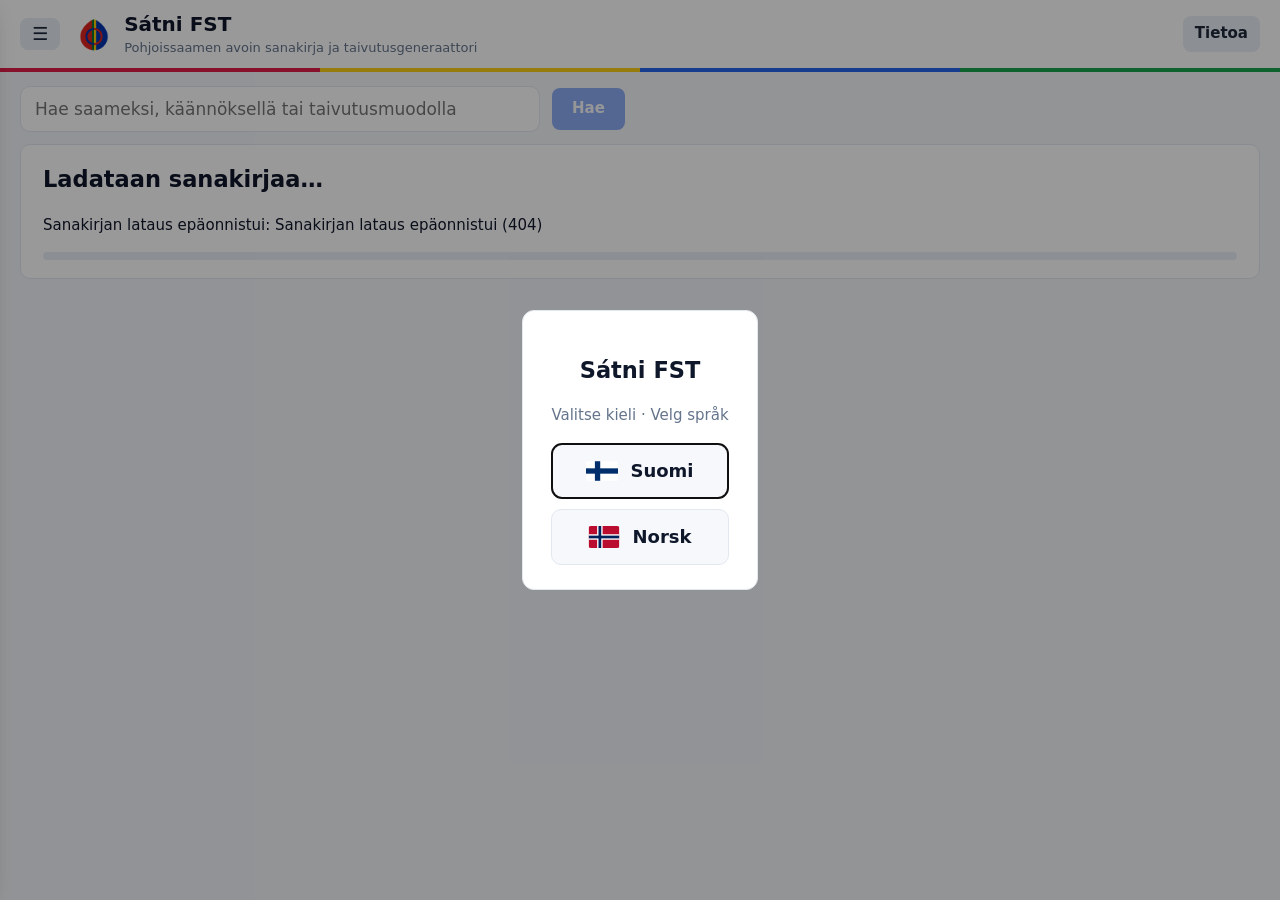
==== commit bf5b043e: "Kokeellinen koltansaame (GiellaLT dict-sms-mul, dict-fin-sms, dict-nob-sms) sanakorttiin; valikossa " ====
--- a/web/index.html
+++ b/web/index.html
@@ -83,17 +83,23 @@
         <p class="muted small" data-i18n="extraLangsHint"></p>
         <div id="extra-langs" class="extra-langs"></div>
       </section>
-      <!-- Kokeelliset ominaisuudet, oletuksena pois päältä. Nyt: kuvasta haku (📷, vain Android-sovellus). -->
-      <section id="experimental-section" class="experimental" hidden>
-        <label class="switch-row">
-          <span class="switch-text">
-            <span data-i18n="experimental">Kokeelliset ominaisuudet</span>
-            <span class="muted small"><span class="state-off" data-i18n="experimentalOff">Pois käytöstä</span><span
-              class="state-on" data-i18n="experimentalOn">Käytössä</span></span>
-          </span>
-          <input type="checkbox" id="experimental-toggle" class="switch" role="switch">
-        </label>
+      <!-- Kokeelliset ominaisuudet, kukin oma kytkimensä (oletuksena pois). Päälle kytkettäessä ikkuna kertoo, mitä
+           ominaisuus tekee (app.js: bindExperimental). Kuvasta haku vain Android-sovelluksessa. -->
+      <section id="experimental-section" class="experimental">
+        <h3 data-i18n="experimental">Kokeelliset ominaisuudet</h3>
         <p class="muted small" data-i18n="experimentalHint"></p>
+        <div class="toggle-list">
+          <label class="switch-row" id="exp-ocr-row" hidden>
+            <span class="switch-text"><span data-i18n="expOcr">Hae sanaa valokuvasta</span>
+              <span class="muted small" data-i18n="expOcrDesc"></span></span>
+            <input type="checkbox" class="switch" role="switch" data-exp="ocr">
+          </label>
+          <label class="switch-row">
+            <span class="switch-text"><span data-i18n="expSms">Koltansaame</span>
+              <span class="muted small" data-i18n="expSmsDesc"></span></span>
+            <input type="checkbox" class="switch" role="switch" data-exp="sms">
+          </label>
+        </div>
       </section>
     </aside>
 
@@ -168,6 +174,16 @@
     </form>
   </dialog>
 
+  <!-- Kokeellisen ominaisuuden käyttöönotto: mitä se tekee (app.js: bindExperimental) -->
+  <dialog id="exp-dlg" class="exp-dlg">
+    <h2 id="exp-dlg-title"></h2>
+    <div id="exp-dlg-body"></div>
+    <div class="dialog-actions">
+      <button type="button" class="chip-btn" id="exp-cancel" data-i18n="cancel">Peruuta</button>
+      <button type="button" class="chip-btn primary" id="exp-ok" data-i18n="expEnable">Ota käyttöön</button>
+    </div>
+  </dialog>
+
   <!-- Lisenssit ja tekijänoikeudet: web/licenses/ (työpöytäversiossa lisäksi licenses/desktop/, app.js: showLicenses) -->
   <dialog id="licenses-dlg" class="licenses-dlg">
     <h2 data-i18n="licensesTitle">Lisenssit ja tekijänoikeudet</h2>
--- a/web/styles.css
+++ b/web/styles.css
@@ -139,8 +139,12 @@
   white-space: nowrap; overflow: hidden; text-overflow: ellipsis;
 }
 .word-list li a:hover { background: var(--chip); }
-.extra-langs { display: flex; flex-direction: column; gap: 2px; }
-.extra-langs .check { padding: 3px 8px; font-size: 14px; }
+/* Muut kielet ja kokeelliset ominaisuudet: kytkinrivit */
+.extra-langs, .toggle-list { display: flex; flex-direction: column; gap: 2px; }
+.extra-langs .switch-row, .toggle-list .switch-row { padding: 6px 8px; border-radius: 8px; font-size: 14px; font-weight: 500; }
+.extra-langs .switch-row:hover, .toggle-list .switch-row:hover { background: var(--chip); }
+.toggle-list .switch-row { align-items: flex-start; }
+.toggle-list .switch { margin-top: 2px; }
 .extra-translations { font-size: 15px; margin: -4px 0 10px; }
 .word-list .empty { color: var(--subtle); font-size: 13px; padding: 4px 8px; }
 
@@ -452,11 +456,16 @@
 
 /* Kokeelliset ominaisuudet: kytkin valikon lopussa */
 .experimental { border-top: 1px solid var(--border); padding-top: 14px; }
+.experimental > .small { margin: 0 0 6px; }
+.chip-btn.primary { background: var(--accent); color: var(--accent-text); }
+.chip-btn.primary:hover { background: var(--accent-hover); }
+/* Kokeellisen ominaisuuden käyttöönotto */
+.exp-dlg { max-width: min(460px, calc(100vw - 32px)); }
+.exp-dlg h2 { margin-top: 0; }
+.exp-dlg p { margin: 0 0 10px; line-height: 1.5; }
 .switch-row { display: flex; align-items: center; justify-content: space-between; gap: 12px; cursor: pointer; font-weight: 600; }
 .switch-text { display: flex; flex-direction: column; gap: 2px; }
 .switch-text .small { font-weight: 400; }
-.experimental .state-on, .experimental.on .state-off { display: none; }
-.experimental.on .state-on { display: inline; }
 .switch {
   appearance: none; -webkit-appearance: none; flex: none; position: relative; margin: 0; cursor: pointer;
   width: 46px; height: 28px; border-radius: 99px; background: var(--border); transition: background .2s;
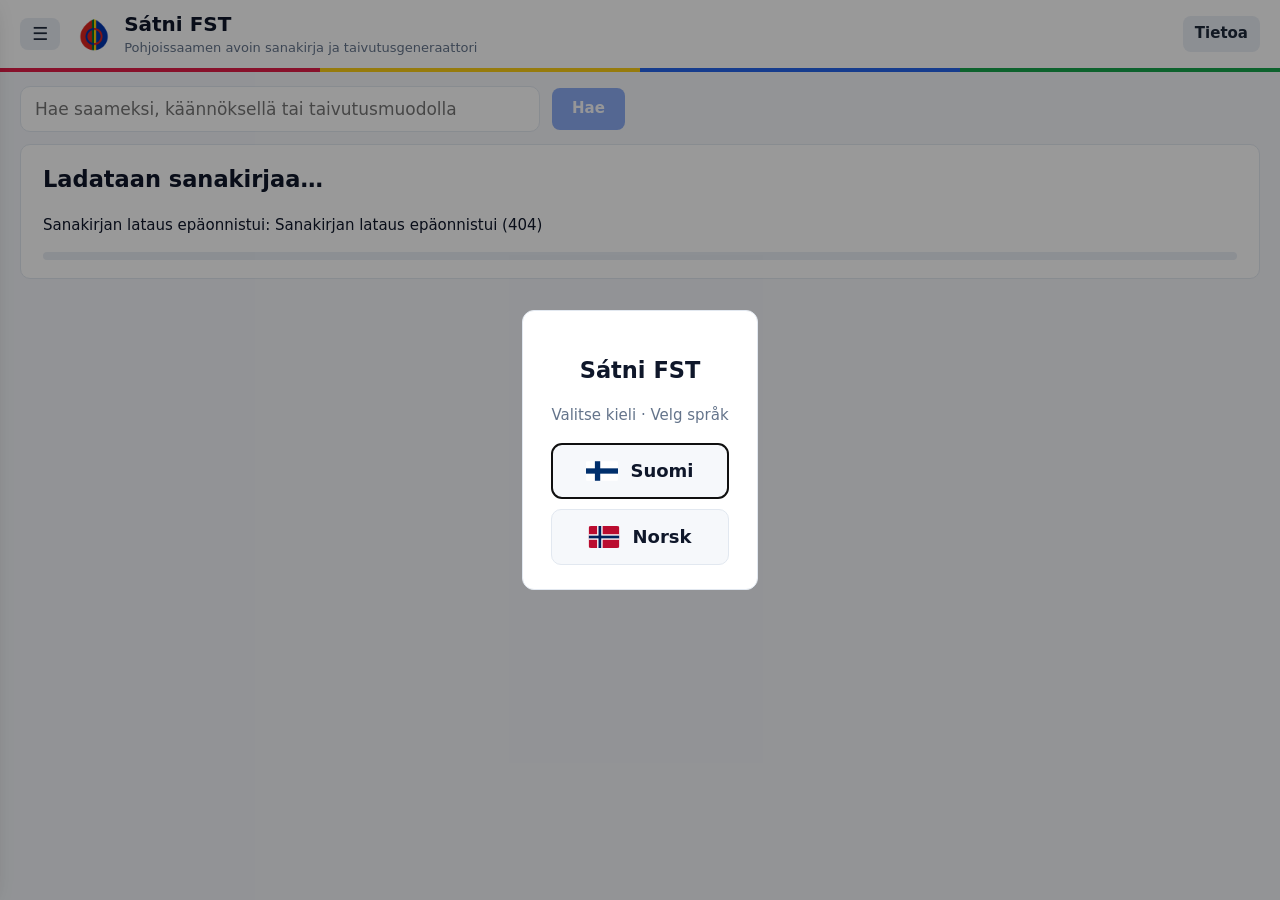
==== commit ecbc910c: "Tarkoititko-ehdotus saamen kirjainpareilla (boadatgo -> boađátgo, cahci -> čáhci); Giellatekno-paini" ====
--- a/web/index.html
+++ b/web/index.html
@@ -120,6 +120,8 @@
       </section>
 
       <div id="results" class="chips results" hidden></div>
+      <!-- Tarkoititko: sama sana saamen erikoiskirjaimin (app.js: didYouMean) -->
+      <div id="did-you-mean" class="did-you-mean" hidden></div>
 
       <article id="word" class="card word" hidden>
         <div class="word-top">
@@ -140,7 +142,7 @@
         <section id="word-links" class="word-links" hidden>
           <h3 class="links-head" data-i18n="elsewhere">Sanasta muualla</h3>
           <div class="link-pills">
-            <a id="gt-link" class="link-pill gt" target="_blank" rel="noopener" data-i18n-title="gtTitle"><span class="lp-mark">gt</span>Giellatekno<span class="lp-arrow">↗</span></a>
+            <a id="gt-link" class="link-pill gt" target="_blank" rel="noopener" data-i18n-title="gtTitle"><span class="lp-mark">gt</span>Neahttadigisánit<span class="lp-arrow">↗</span></a>
             <a id="satni-link" class="link-pill satni" target="_blank" rel="noopener" data-i18n-title="satniTitle"><span class="lp-mark">s</span>sátni.org<span class="lp-arrow">↗</span></a>
           </div>
         </section>
--- a/web/styles.css
+++ b/web/styles.css
@@ -172,6 +172,15 @@
 .chips button.selected { background: var(--accent); color: var(--accent-text); }
 .chips button.random { background: var(--speak-bg); color: var(--speak); }
 .results button { font-size: 13px; }
+/* Tarkoititko: sama sana saamen erikoiskirjaimin */
+.did-you-mean { display: flex; flex-wrap: wrap; align-items: center; gap: 6px 8px; font-size: 14px; color: var(--muted); }
+.did-you-mean[hidden] { display: none; }
+.did-you-mean button {
+  border: 1px dashed var(--accent); background: none; color: var(--text); border-radius: 999px; padding: 4px 12px;
+  font: inherit; cursor: pointer;
+}
+.did-you-mean button b { color: var(--accent); }
+.did-you-mean button:hover { background: var(--chip); }
 .results button .trans { font-weight: 400; opacity: .85; }
 .results button.more-results { background: none; color: var(--accent); border: 1px dashed var(--border); }
 
